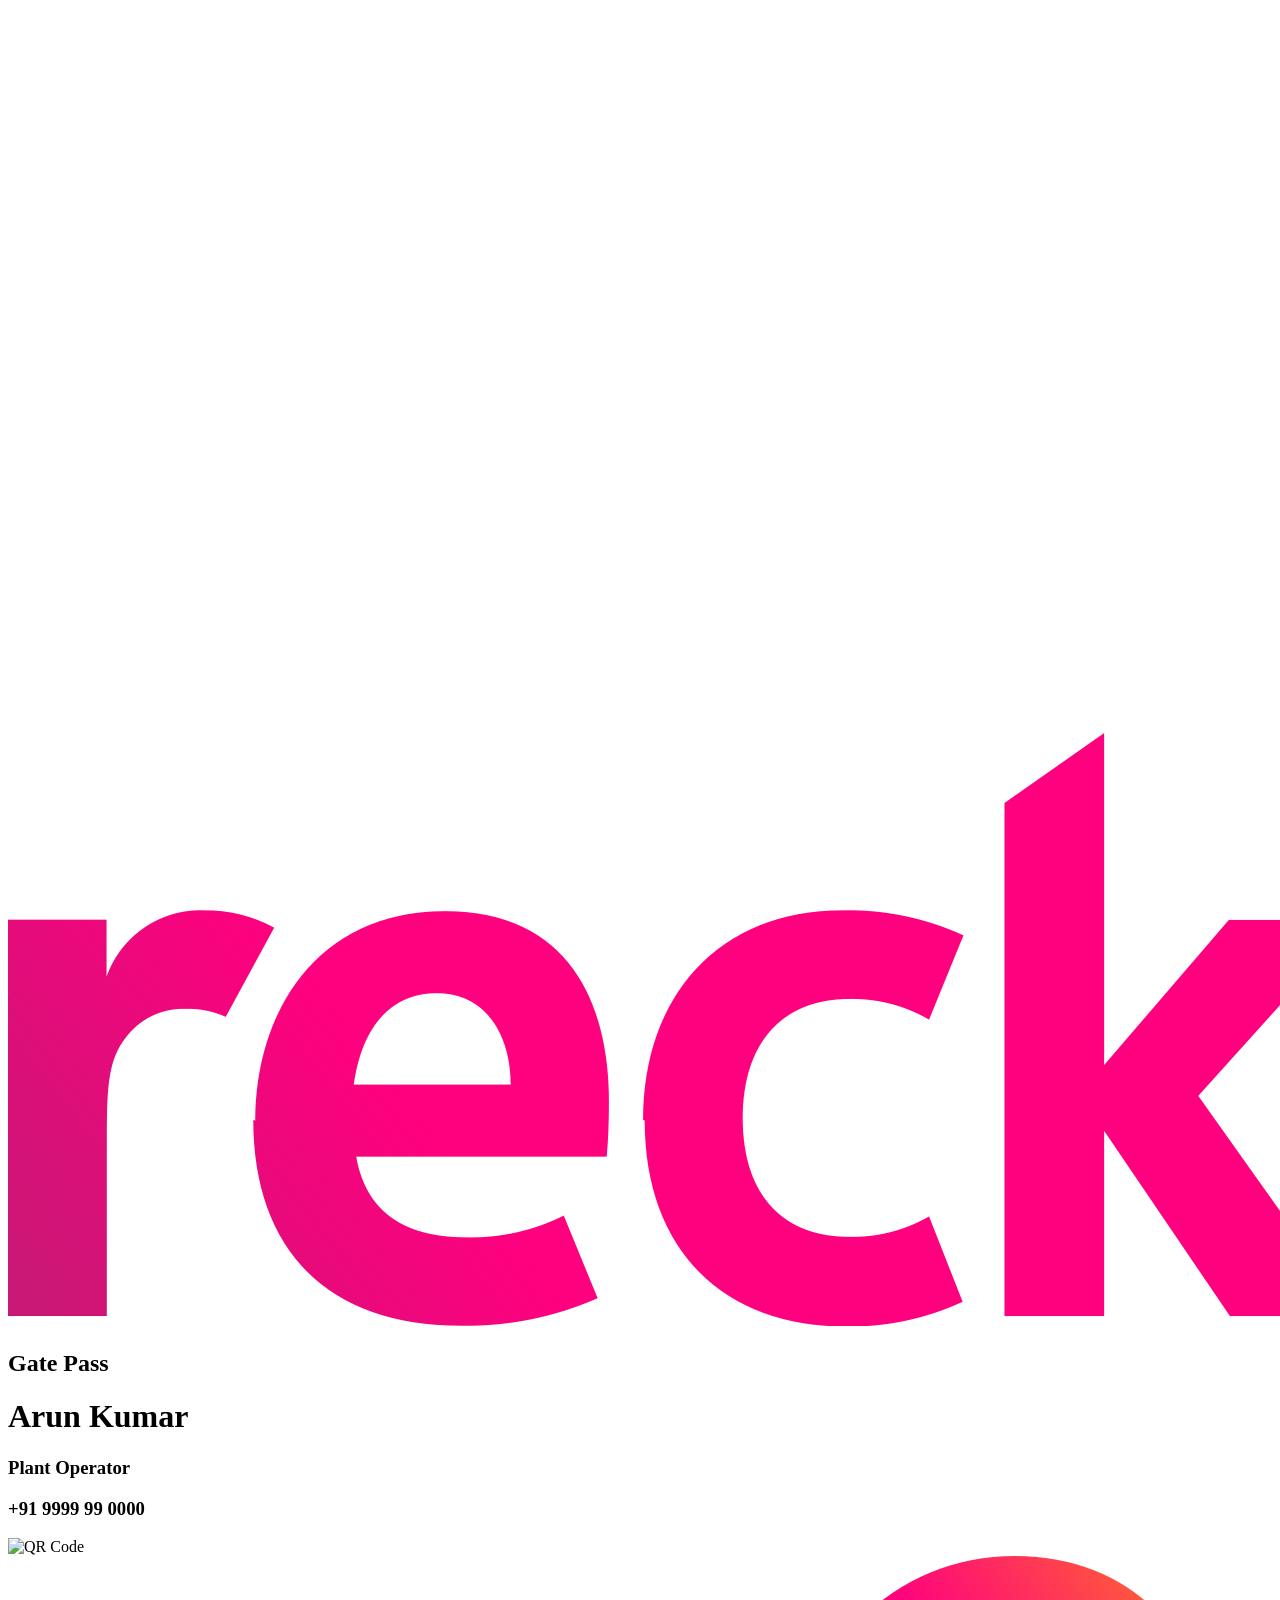
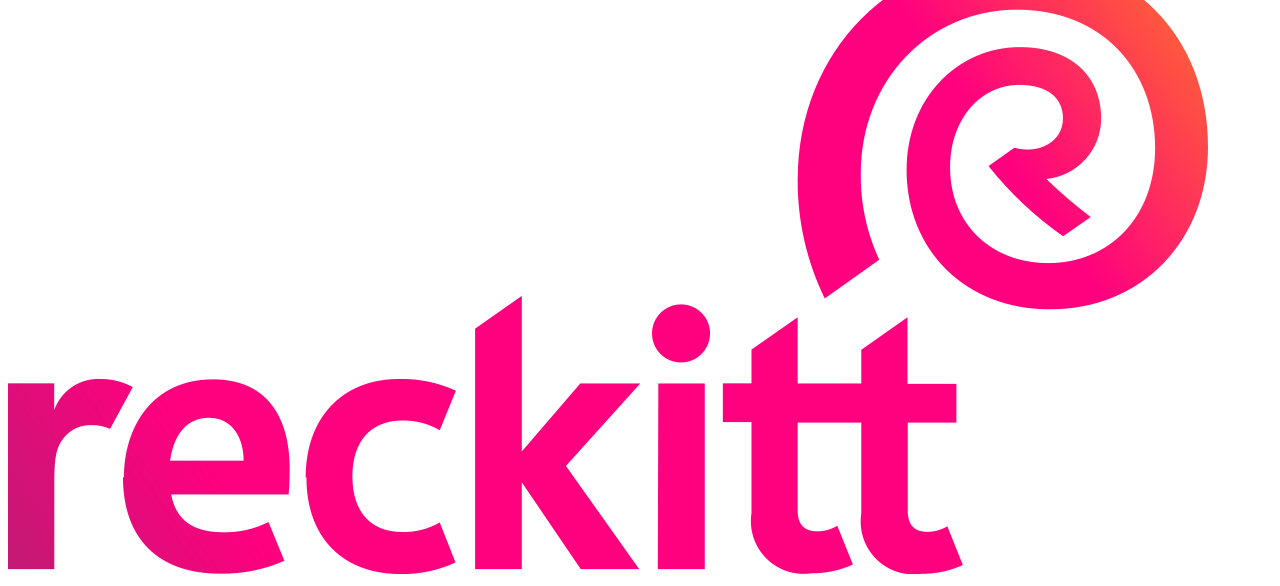
==== pass.html @ 8c1436f0 "Add files via upload" ====
<!DOCTYPE html>
<html lang="en">
<head>
    <meta charset="UTF-8">
    <meta name="viewport" content="width=device-width, initial-scale=1.0">
    <title>Gate Pass</title>

    <link rel="stylesheet" href="css/pass.css">
    <link href="https://fonts.googleapis.com/css2?family=Montserrat:wght@400;500;600;700&display=swap" rel="stylesheet">
</head>

<body>

    <div class="pass-card">

        <!-- Logo -->
        <img src="assets/logo.png" alt="Reckitt Logo" class="logo result-logo">

        <!-- Title -->
        <h2 class="gate-pass-title">Gate Pass</h2>

        <!-- Employee Information -->
        <div class="employee-details">

            <h1 class="employee-name">
                Arun Kumar
            </h1>

            <h3 class="designation">
                Plant Operator
            </h3>

            <h3 class="contact">
                +91 9999 99 0000
            </h3>

        </div>

        <!-- QR Code -->
        <div class="qr-code">
            <img src="assets/qr-code.png" alt="QR Code">
        </div>

        <!-- Bottom Watermark -->
        <img src="assets/watermark.png" alt="" class="watermark">

    </div>

</body>
</html>
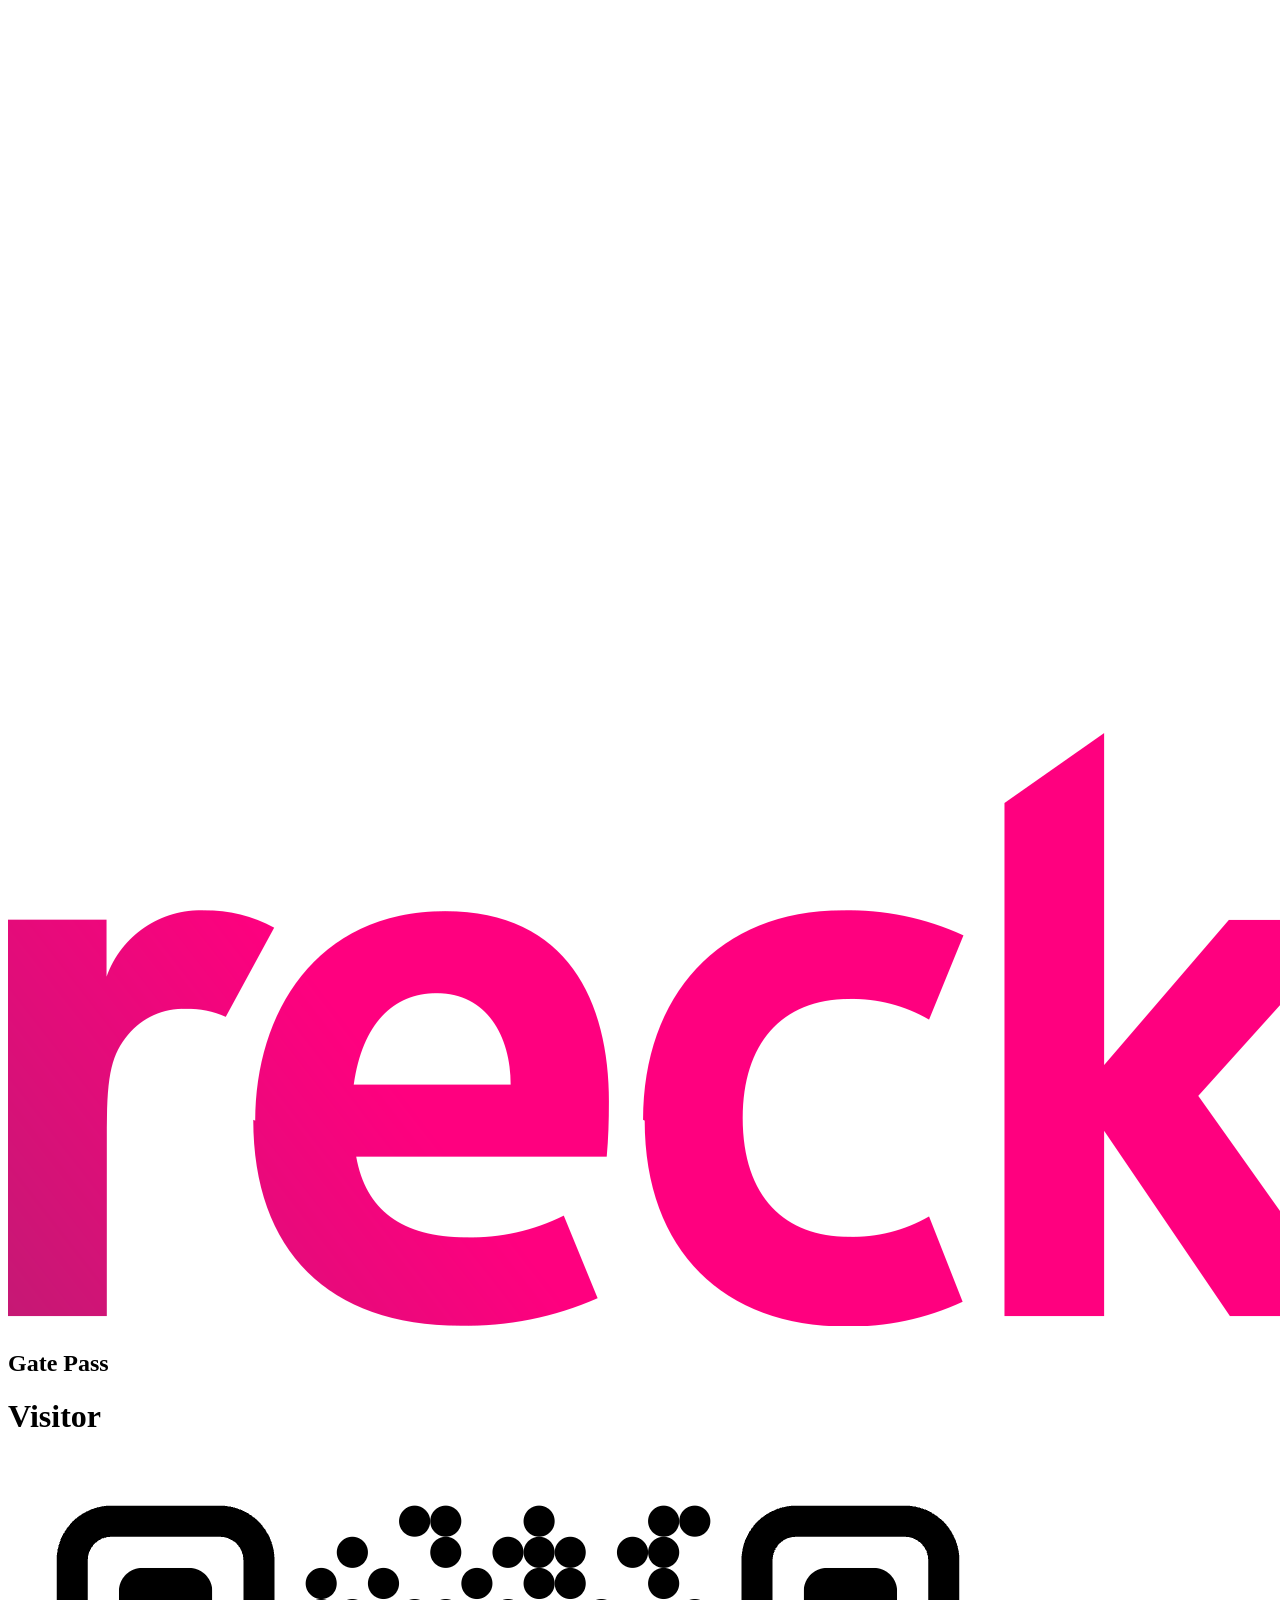
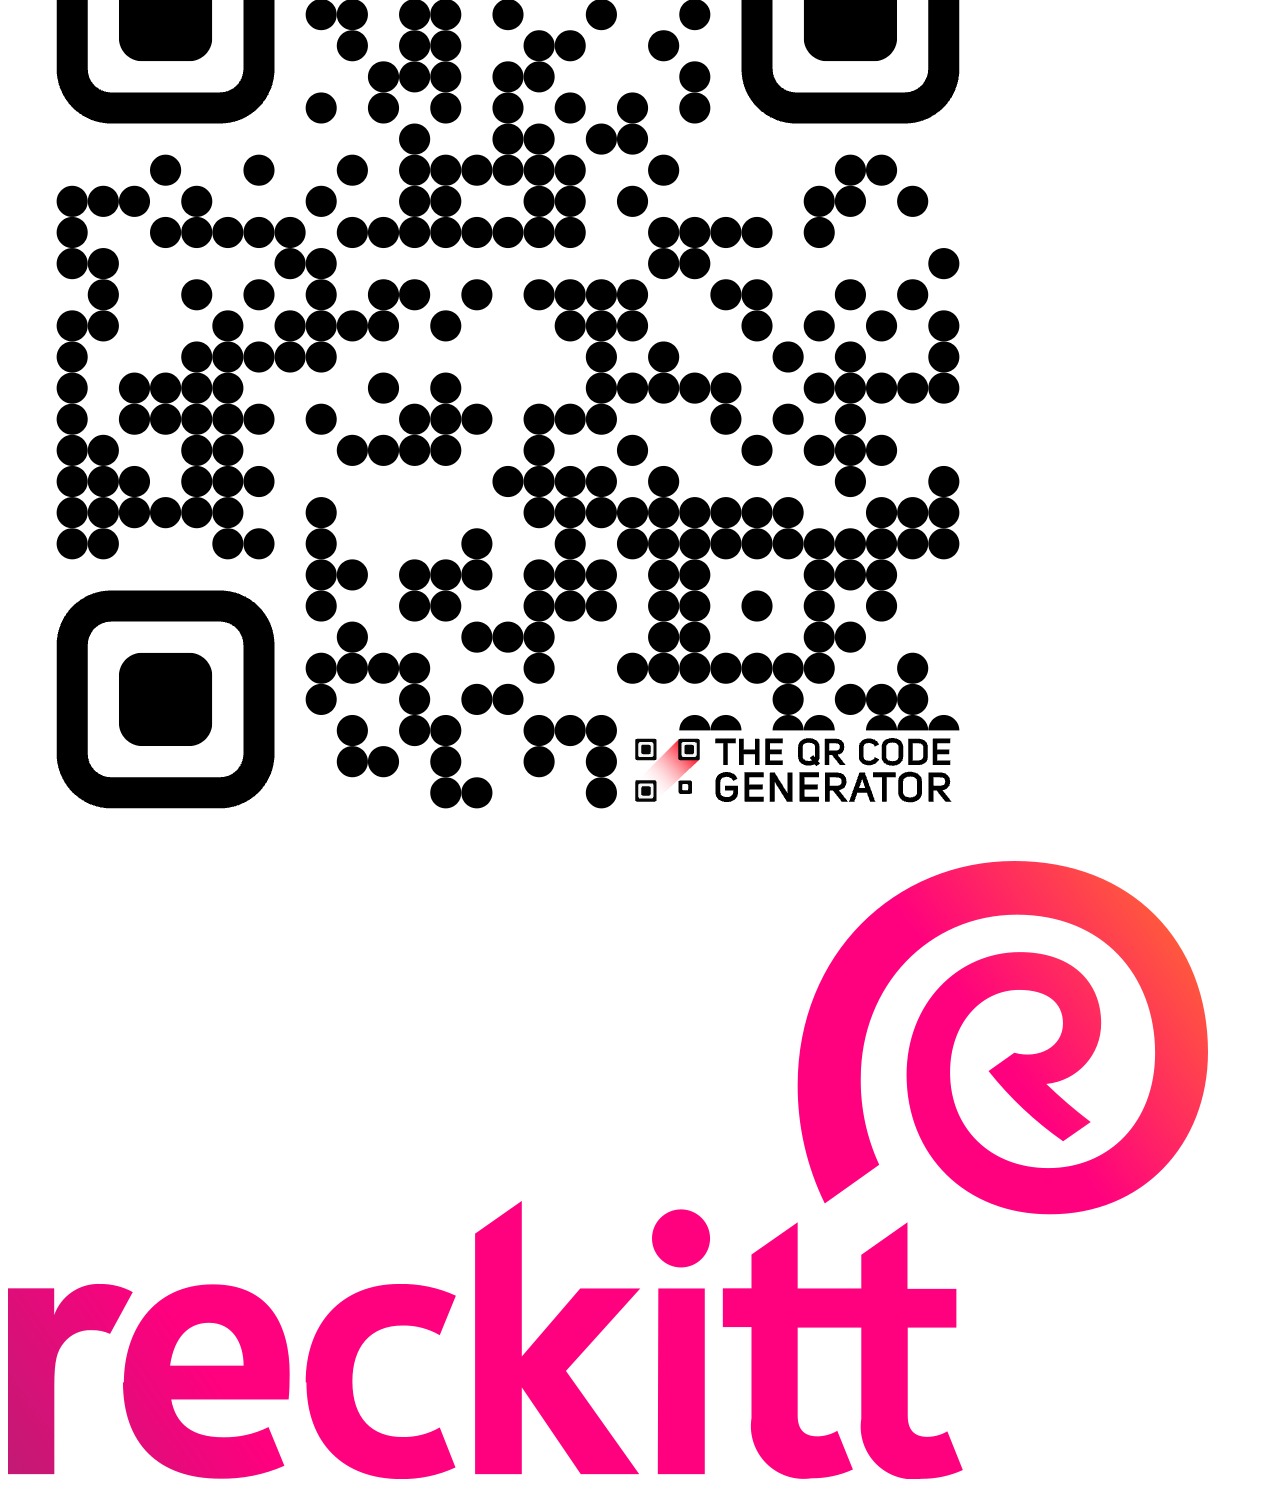
==== commit c427c200: "Add files via upload" ====
--- a/pass.html
+++ b/pass.html
@@ -22,19 +22,19 @@
         <!-- Employee Information -->
         <div class="employee-details">
 
-            <h1 class="employee-name">
-                Arun Kumar
-            </h1>
+    <h1 class="employee-name" id="passName">
+        Loading...
+    </h1>
 
-            <h3 class="designation">
-                Plant Operator
-            </h3>
+    <h3 class="designation" id="passDesignation">
+        Loading...
+    </h3>
 
-            <h3 class="contact">
-                +91 9999 99 0000
-            </h3>
+    <h3 class="contact" id="passContact">
+        Loading...
+    </h3>
 
-        </div>
+</div>
 
         <!-- QR Code -->
         <div class="qr-code">
@@ -45,6 +45,18 @@
         <img src="assets/watermark.png" alt="" class="watermark">
 
     </div>
+    <script>
+
+document.getElementById("passName").innerText =
+    localStorage.getItem("visitorName") || "Visitor";
+
+document.getElementById("passDesignation").innerText =
+    localStorage.getItem("visitorDesignation") || "";
+
+document.getElementById("passContact").innerText =
+    localStorage.getItem("visitorMobile") || "";
+
+</script>
 
 </body>
 </html>
